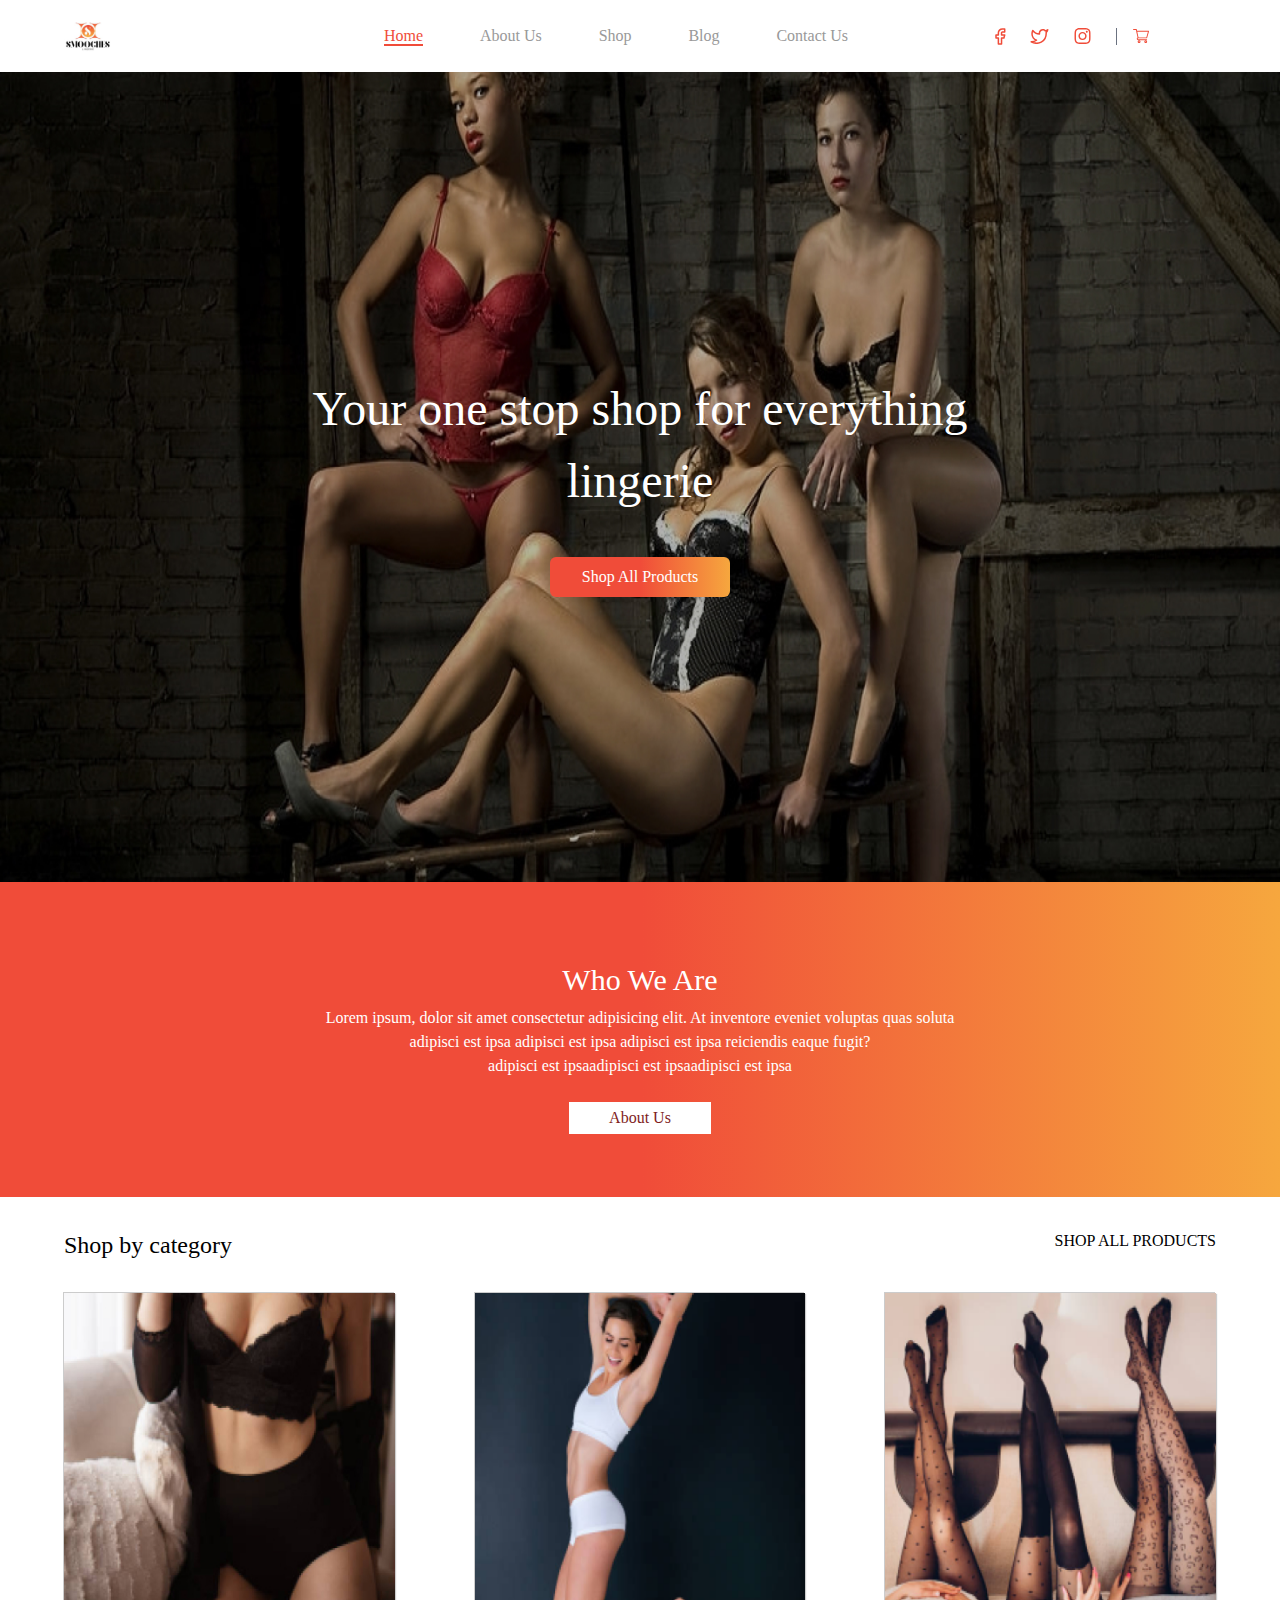
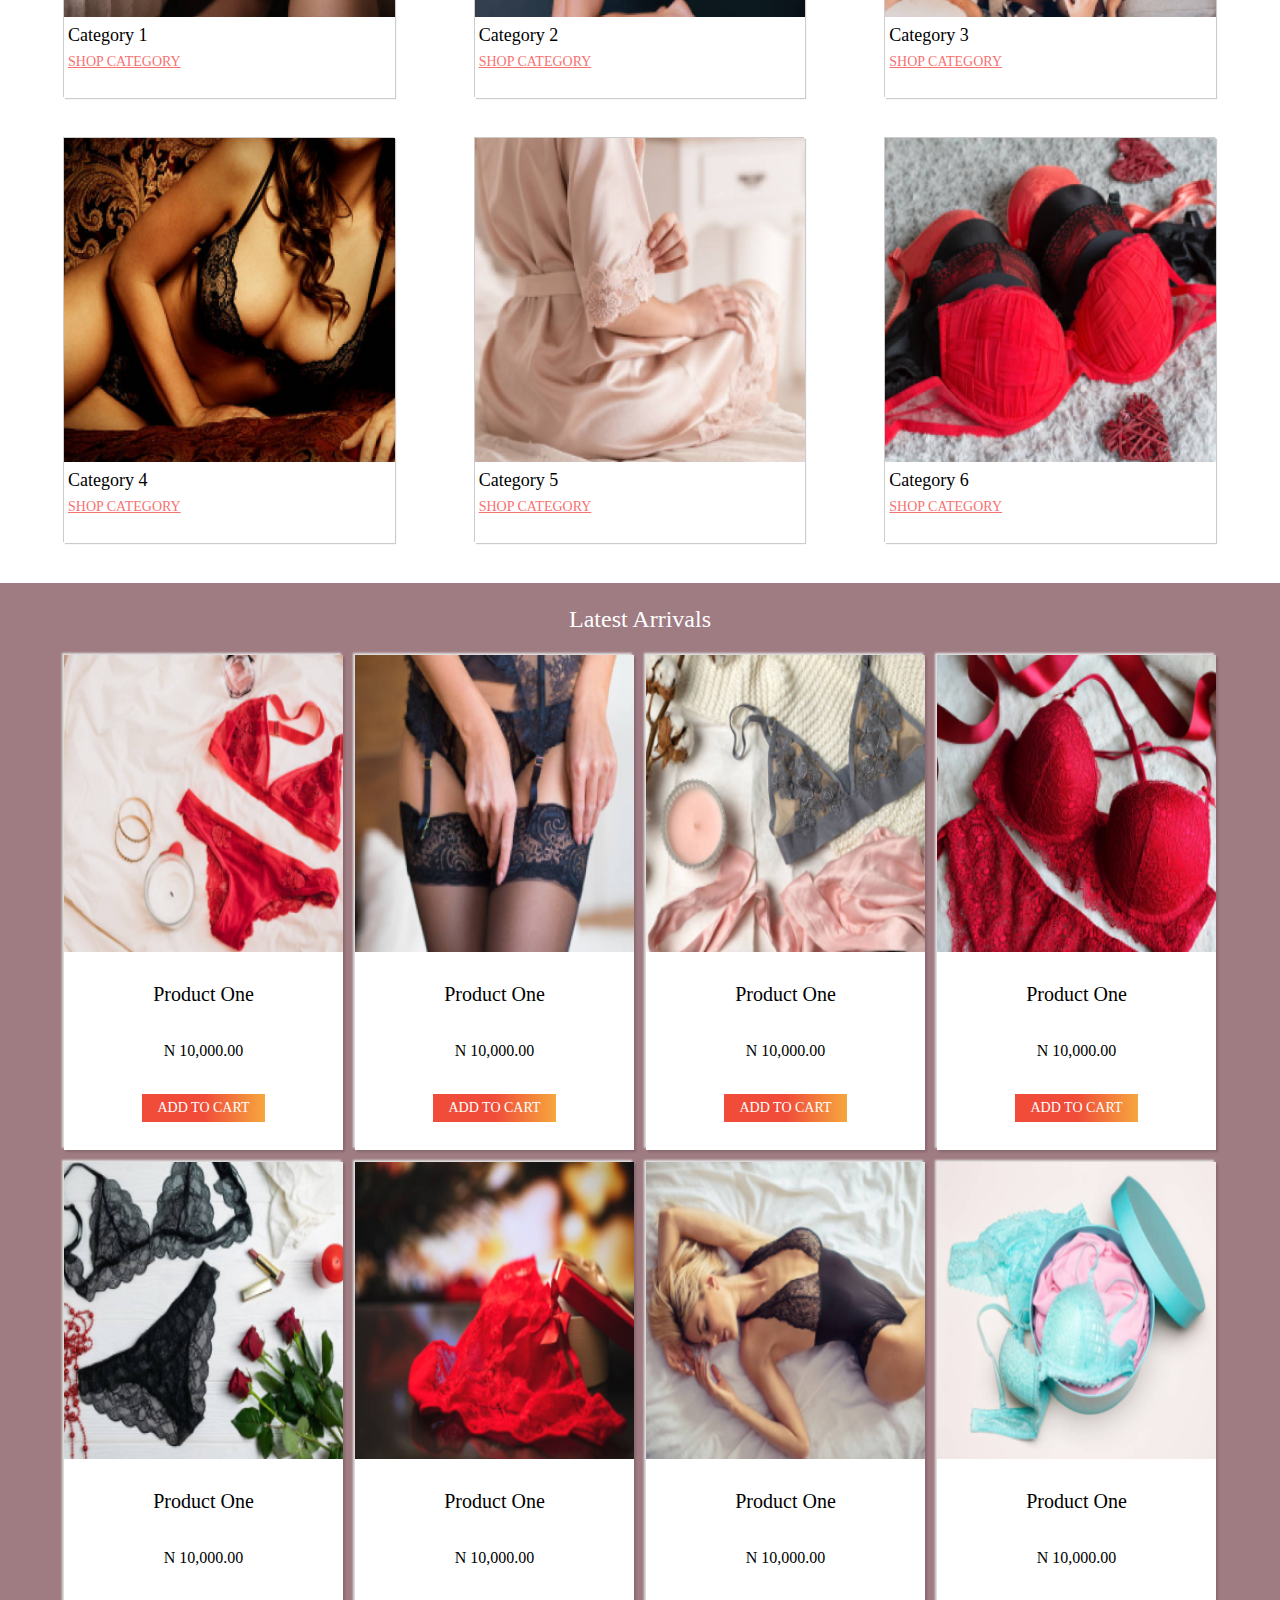
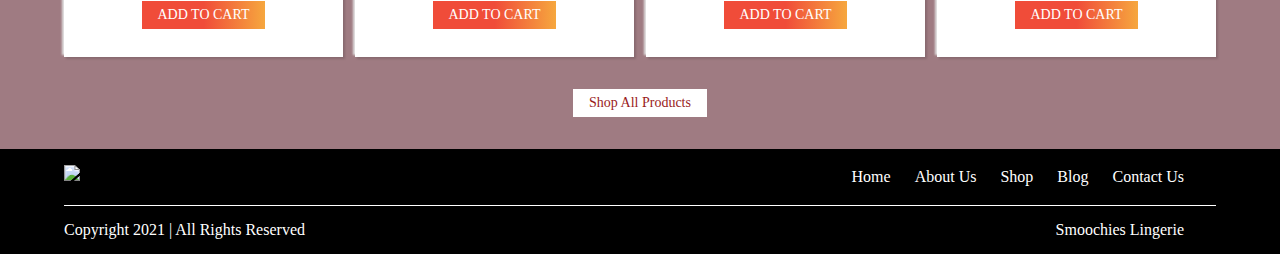
==== index.html @ 376f039b "first commit" ====
<!DOCTYPE html>
<html lang="en">
<head>
    <meta charset="UTF-8">
    <meta name="viewport" content="width=device-width, initial-scale=1.0">
    <title>Smooshies | Home</title>
    <link href="./CSS/Home/tailwind.css" rel="stylesheet" type="text/css" />
    <link href="./CSS/Home/styles.css" rel="stylesheet" type="text/css" />
</head>
<body>
    <div class="container">
            <!-- nav starts -->
            <nav class="w-screen bg-white flex justify-between xl:grid grid-cols-8 px-8 xl:px-16  items-center">
                <div class="logo w-12 col-span-2 ">
                    <a href="#">
                        <img src="./Img/logo.jpg" alt="logo" />
                    </a>
                </div>
                <div class="nav-links col-span-4 hidden xl:block">
                    <ul class="flex justify-between pl-8 pr-20 ">
                        <li><a href="#" class="active">Home</a></li>
                        <li><a href="./about.html">About Us</a></li>
                        <li><a href="./shop.html">Shop</a></li>
                        <li><a href="./blog.html" >Blog</a></li>
                        <li><a href="./contact.html">Contact Us</a></li>
                    </ul>
                </div>
                <div class="icons col-span-2 justify-center hidden xl:flex">
                    <div class="contacts border-r border-gray-500 mr-4 flex items-center ">
                        <a class="mr-6" href="#">
                            <svg width="11" height="17" viewBox="0 0 11 17" fill="none" xmlns="http://www.w3.org/2000/svg">
                                <path
                                    d="M9.70833 1H7.33333C6.28352 1 5.2767 1.39509 4.53437 2.09835C3.79204 2.80161 3.375 3.75544 3.375 4.75V7H1V10H3.375V16H6.54167V10H8.91667L9.70833 7H6.54167V4.75C6.54167 4.55109 6.62507 4.36032 6.77354 4.21967C6.92201 4.07902 7.12337 4 7.33333 4H9.70833V1Z"
                                    stroke="#F04C39" stroke-width="1.5" stroke-linecap="round" stroke-linejoin="round" />
                            </svg>
                        </a>
                        <a class="mr-6" href="#">
                            <svg width="19" height="16" viewBox="0 0 19 16" fill="none" xmlns="http://www.w3.org/2000/svg">
                                <path
                                    d="M17.7085 1.75C16.9903 2.25661 16.1951 2.64409 15.3535 2.8975C14.9018 2.37814 14.3015 2.01002 13.6338 1.84295C12.966 1.67587 12.2631 1.7179 11.6201 1.96334C10.977 2.20879 10.4248 2.6458 10.0382 3.21529C9.65164 3.78478 9.44927 4.45926 9.4585 5.1475V5.8975C8.14047 5.93168 6.83445 5.63936 5.65675 5.04659C4.47905 4.45381 3.46623 3.57898 2.7085 2.5C2.7085 2.5 -0.291504 9.25 6.4585 12.25C4.91389 13.2985 3.07386 13.8242 1.2085 13.75C7.9585 17.5 16.2085 13.75 16.2085 5.125C16.2078 4.91609 16.1877 4.7077 16.1485 4.5025C16.9139 3.74762 17.4541 2.79454 17.7085 1.75V1.75Z"
                                    stroke="#F04C39" stroke-width="1.5" stroke-linecap="round" stroke-linejoin="round" />
                            </svg>
                        </a>
                        <a class="mr-6" href="#">
                            <svg height="16" fill="#F04C39" viewBox="0 0 511 511.9" width="19" xmlns="http://www.w3.org/2000/svg">
                                <path
                                    d="m510.949219 150.5c-1.199219-27.199219-5.597657-45.898438-11.898438-62.101562-6.5-17.199219-16.5-32.597657-29.601562-45.398438-12.800781-13-28.300781-23.101562-45.300781-29.5-16.296876-6.300781-34.898438-10.699219-62.097657-11.898438-27.402343-1.300781-36.101562-1.601562-105.601562-1.601562s-78.199219.300781-105.5 1.5c-27.199219 1.199219-45.898438 5.601562-62.097657 11.898438-17.203124 6.5-32.601562 16.5-45.402343 29.601562-13 12.800781-23.097657 28.300781-29.5 45.300781-6.300781 16.300781-10.699219 34.898438-11.898438 62.097657-1.300781 27.402343-1.601562 36.101562-1.601562 105.601562s.300781 78.199219 1.5 105.5c1.199219 27.199219 5.601562 45.898438 11.902343 62.101562 6.5 17.199219 16.597657 32.597657 29.597657 45.398438 12.800781 13 28.300781 23.101562 45.300781 29.5 16.300781 6.300781 34.898438 10.699219 62.101562 11.898438 27.296876 1.203124 36 1.5 105.5 1.5s78.199219-.296876 105.5-1.5c27.199219-1.199219 45.898438-5.597657 62.097657-11.898438 34.402343-13.300781 61.601562-40.5 74.902343-74.898438 6.296876-16.300781 10.699219-34.902343 11.898438-62.101562 1.199219-27.300781 1.5-36 1.5-105.5s-.101562-78.199219-1.300781-105.5zm-46.097657 209c-1.101562 25-5.300781 38.5-8.800781 47.5-8.601562 22.300781-26.300781 40-48.601562 48.601562-9 3.5-22.597657 7.699219-47.5 8.796876-27 1.203124-35.097657 1.5-103.398438 1.5s-76.5-.296876-103.402343-1.5c-25-1.097657-38.5-5.296876-47.5-8.796876-11.097657-4.101562-21.199219-10.601562-29.398438-19.101562-8.5-8.300781-15-18.300781-19.101562-29.398438-3.5-9-7.699219-22.601562-8.796876-47.5-1.203124-27-1.5-35.101562-1.5-103.402343s.296876-76.5 1.5-103.398438c1.097657-25 5.296876-38.5 8.796876-47.5 4.101562-11.101562 10.601562-21.199219 19.203124-29.402343 8.296876-8.5 18.296876-15 29.398438-19.097657 9-3.5 22.601562-7.699219 47.5-8.800781 27-1.199219 35.101562-1.5 103.398438-1.5 68.402343 0 76.5.300781 103.402343 1.5 25 1.101562 38.5 5.300781 47.5 8.800781 11.097657 4.097657 21.199219 10.597657 29.398438 19.097657 8.5 8.300781 15 18.300781 19.101562 29.402343 3.5 9 7.699219 22.597657 8.800781 47.5 1.199219 27 1.5 35.097657 1.5 103.398438s-.300781 76.300781-1.5 103.300781zm0 0" />
                                <path
                                    d="m256.449219 124.5c-72.597657 0-131.5 58.898438-131.5 131.5s58.902343 131.5 131.5 131.5c72.601562 0 131.5-58.898438 131.5-131.5s-58.898438-131.5-131.5-131.5zm0 216.800781c-47.097657 0-85.300781-38.199219-85.300781-85.300781s38.203124-85.300781 85.300781-85.300781c47.101562 0 85.300781 38.199219 85.300781 85.300781s-38.199219 85.300781-85.300781 85.300781zm0 0" />
                                <path
                                    d="m423.851562 119.300781c0 16.953125-13.746093 30.699219-30.703124 30.699219-16.953126 0-30.699219-13.746094-30.699219-30.699219 0-16.957031 13.746093-30.699219 30.699219-30.699219 16.957031 0 30.703124 13.742188 30.703124 30.699219zm0 0" />
                            </svg>
                        </a>
                    </div>
                    <div class="cart">
            
                        <a href="#">
                            <svg fill="#F04C39" height="16" viewBox="0 -31 512.00026 512" width="16"
                                xmlns="http://www.w3.org/2000/svg">
                                <path
                                    d="m164.960938 300.003906h.023437c.019531 0 .039063-.003906.058594-.003906h271.957031c6.695312 0 12.582031-4.441406 14.421875-10.878906l60-210c1.292969-4.527344.386719-9.394532-2.445313-13.152344-2.835937-3.757812-7.269531-5.96875-11.976562-5.96875h-366.632812l-10.722657-48.253906c-1.527343-6.863282-7.613281-11.746094-14.644531-11.746094h-90c-8.285156 0-15 6.714844-15 15s6.714844 15 15 15h77.96875c1.898438 8.550781 51.3125 230.917969 54.15625 243.710938-15.941406 6.929687-27.125 22.824218-27.125 41.289062 0 24.8125 20.1875 45 45 45h272c8.285156 0 15-6.714844 15-15s-6.714844-15-15-15h-272c-8.269531 0-15-6.730469-15-15 0-8.257812 6.707031-14.976562 14.960938-14.996094zm312.152343-210.003906-51.429687 180h-248.652344l-40-180zm0 0" />
                                <path
                                    d="m150 405c0 24.8125 20.1875 45 45 45s45-20.1875 45-45-20.1875-45-45-45-45 20.1875-45 45zm45-15c8.269531 0 15 6.730469 15 15s-6.730469 15-15 15-15-6.730469-15-15 6.730469-15 15-15zm0 0" />
                                <path
                                    d="m362 405c0 24.8125 20.1875 45 45 45s45-20.1875 45-45-20.1875-45-45-45-45 20.1875-45 45zm45-15c8.269531 0 15 6.730469 15 15s-6.730469 15-15 15-15-6.730469-15-15 6.730469-15 15-15zm0 0" />
                            </svg>
                        </a>
                    </div>
                </div>
                <div class="hamburger flex items-center xl:hidden">
                    <div class="searchContainer mr-4">
                        <svg xmlns="http://www.w3.org/2000/svg" width="15" height="15" fill="none" viewBox="0 0 24 24"
                            stroke="currentColor">
                            <path stroke-linecap="round" stroke-linejoin="round" stroke-width="2"
                                d="M21 21l-6-6m2-5a7 7 0 11-14 0 7 7 0 0114 0z" />
                        </svg>
                    </div>
                    <div class="hamContainer">
                        <?xml version="1.0" encoding="iso-8859-1"?>
                        <!-- Generator: Adobe Illustrator 16.0.0, SVG Export Plug-In . SVG Version: 6.00 Build 0)  -->
                        <!DOCTYPE svg PUBLIC "-//W3C//DTD SVG 1.1//EN" "http://www.w3.org/Graphics/SVG/1.1/DTD/svg11.dtd">
                        <svg version="1.1" id="Capa_1" xmlns="http://www.w3.org/2000/svg" xmlns:xlink="http://www.w3.org/1999/xlink"
                            x="0px" y="0px" width="15" height="15" viewBox="0 0 612 612" style="enable-background:new 0 0 612 612;"
                            xml:space="preserve">
                            <g>
                                <g id="_x33__6_">
                                    <g>
                                        <path d="M581.4,520.199H30.6c-16.891,0-30.6,13.709-30.6,30.6C0,567.691,13.709,581.4,30.6,581.4h550.8
                                                        				c16.891,0,30.6-13.709,30.6-30.602C612,533.908,598.291,520.199,581.4,520.199z M30.6,91.799h550.8
                                                        				c16.891,0,30.6-13.708,30.6-30.6c0-16.892-13.709-30.6-30.6-30.6H30.6C13.709,30.6,0,44.308,0,61.2
                                                        				C0,78.091,13.709,91.799,30.6,91.799z M581.4,275.399H30.6C13.709,275.399,0,289.108,0,306s13.709,30.6,30.6,30.6h550.8
                                                        				c16.891,0,30.6-13.709,30.6-30.6S598.291,275.399,581.4,275.399z" />
                                    </g>
                                </g>
                            </g>
                            <g>
                            </g>
                            <g>
                            </g>
                            <g>
                            </g>
                            <g>
                            </g>
                            <g>
                            </g>
                            <g>
                            </g>
                            <g>
                            </g>
                            <g>
                            </g>
                            <g>
                            </g>
                            <g>
                            </g>
                            <g>
                            </g>
                            <g>
                            </g>
                            <g>
                            </g>
                            <g>
                            </g>
                            <g>
                            </g>
                        </svg>
                    </div>
            
                </div>
            </nav>
            <!-- nav ends -->

        <!-- carousel starts -->
        <div class="carousel w-screen ">
            <div class="carousel-content relative w-screen h-full flex items-center justify-center">
                <img src="./Img/5f71e348e62ec 1.jpg" class="absolute w-full z-10  "  />
                <div class="previousBtn"></div>
                <div class="markettingText flex flex-col items-center justify-center z-20 text-white  ">
                    <h1 class="text-center text-4xl xl:text-5xl mt-4 leading-tight xl:leading-normal">Your one stop shop for everything <br />lingerie</h1>
                    <p class="shopBtn text-center px-8 cursor-pointer py-2  mt-10 rounded-md " >Shop All Products</p>
                </div>
                <div class="nextBtn"></div>
            </div>
        </div>
        <!-- carousel ends -->

        <!-- Who we are starts -->
        <div class="who-we-are flex flex-col items-center justify-center  w-screen px-6  xl:px-32">
            <h2 class="text-3xl mt-4 mb-2 text-white">Who We Are</h2>
            <p class="text-justify  xl:text-center text-white font-thin">Lorem ipsum, dolor sit amet consectetur adipisicing elit. At inventore eveniet voluptas quas soluta <br />
                adipisci est ipsa adipisci est ipsa adipisci est ipsa reiciendis eaque fugit? <br />
                adipisci est ipsaadipisci est ipsaadipisci est ipsa
            </p>
            <p class="abtBtn text-center px-10 cursor-pointer py-1  mt-6  bg-white text-red-900  mb-8 xl:mb-0">About Us</p>
        </div>
        <!-- Who we are ends -->

        <!-- Category Starts -->
        <div class="category w-screen bg-white">
            <div class="head flex justify-between items-center xl:items-stretch px-6 xl:px-16 py-8">
                <h2 class="text-xl  xl:text-2xl">Shop by category</h2>
                <h4 class="text-sm xl:text-base ">SHOP ALL PRODUCTS</h4>
            </div>
            <div class="products border-1 px-16 pb-10 grid grid-cols-1  xl:grid-cols-3 gap-y-10 gap-x-20  ">
                <div class="singleProduct  ">
                    <div class="prodImg">
                        <img src="./Img/firstImage.jpg" alt="first product image">
                    </div>
                    <div class="catText p-1">
                        <h3 class="text-lg">Category 1</h3>
                        <a href="#" class="underline text-red-400 text-sm ">SHOP CATEGORY</a>
                    </div>
                </div>
                <div class="singleProduct relative h-full flex flex-col  ">
                    <div class="prodImg">
                        <img src="./Img/secondImage.png" alt="second product image">
                    </div>
                    <div class="catText p-1">
                        <h3 class="text-lg">Category 2</h3>
                        <a href="#" class="underline text-red-400 text-sm ">SHOP CATEGORY</a>
                    </div>
                </div>
                <div class="singleProduct  ">
                    <div class="prodImg">
                        <img src="./Img/thirdImage.png" alt="third product image">
                    </div>
                    <div class="catText p-1">
                        <h3 class="text-lg">Category 3</h3>
                        <a href="#" class="underline text-red-400 text-sm ">SHOP CATEGORY</a>
                    </div>
                </div>
                <div class="singleProduct  ">
                    <div class="prodImg">
                        <img src="./Img/fourthImage.jpg" alt="fourth product image">
                    </div>
                    <div class="catText p-1">
                        <h3 class="text-lg">Category 4</h3>
                        <a href="#" class="underline text-red-400 text-sm ">SHOP CATEGORY</a>
                    </div>
                </div>
                <div class="singleProduct  ">
                    <div class="prodImg">
                        <img src="./Img/fifthImage.jpg" alt="Fifth Product Image">
                    </div>
                    <div class="catText p-1">
                        <h3 class="text-lg">Category 5</h3>
                        <a href="#" class="underline text-red-400 text-sm ">SHOP CATEGORY</a>
                    </div>
                </div>
                <div class="singleProduct  ">
                    <div class="prodImg">
                        <img src="./Img/sixthImage.jpg" alt="Sixth Product Image">
                    </div>
                    <div class="catText p-1">
                        <h3 class="text-lg">Category 6</h3>
                        <a href="#" class="underline text-red-400 text-sm ">SHOP CATEGORY</a>
                    </div>
                </div>
             
            </div>   
        </div>
        <!-- Category ends -->

        <!-- Latest Arrivals Starts -->
        <div class="latest-arrivals bg-red-300 w-screen">
            <div class="head grid items-center justify-items-center  p-5 w-screen ">
                <h2 class="text-center text-white text-2xl">Latest Arrivals</h2>
            </div>
            <div class="latest-products grid grid-cols-1 xl:grid-cols-4 px-6 xl:px-16 gap-3">
                <div class="laProduct">
                    <div class="prodImg">
                        <img src="./Img/seventhImage.jpg" alt="Seventh Product Image">
                    </div>
                    <div class="catText p-1 grid pt-3 pb-3 bg-white items-center justify-items-center">
                        <h3 class="text-xl">Product One</h3>
                        <p>N 10,000.00</p>
                        <button class="add-2-cart px-4 py-1 text-sm text-white">ADD TO CART</button>
                    </div>
                </div>
                <div class="laProduct">
                    <div class="prodImg">
                        <img src="./Img/eightImage.jpg" alt="Eight Product Image">
                    </div>
                    <div class="catText p-1 grid pt-3 pb-3 bg-white items-center justify-items-center">
                        <h3 class="text-xl">Product One</h3>
                        <p>N 10,000.00</p>
                        <button class="add-2-cart px-4 py-1 text-sm text-white">ADD TO CART</button>
                    </div>
                </div>
                <div class="laProduct">
                    <div class="prodImg">
                        <img src="./Img/ninthImage.jpg" alt="Ninth Product Image">
                    </div>
                    <div class="catText p-1 grid pt-3 pb-3 bg-white items-center justify-items-center">
                        <h3 class="text-xl">Product One</h3>
                        <p>N 10,000.00</p>
                        <button class="add-2-cart px-4 py-1 text-sm text-white">ADD TO CART</button>
                    </div>
                </div>
                <div class="laProduct">
                    <div class="prodImg">
                        <img src="./Img/tenthImage.jpg" alt="Tenth Product Image">
                    </div>
                    <div class="catText p-1 grid pt-3 pb-3 bg-white items-center justify-items-center">
                        <h3 class="text-xl">Product One</h3>
                        <p>N 10,000.00</p>
                        <button class="add-2-cart px-4 py-1 text-sm text-white">ADD TO CART</button>
                    </div>
                </div>
                <div class="laProduct">
                    <div class="prodImg">
                        <img src="./Img/eleventhImage.jpg" alt="Eleventh Product Image">
                    </div>
                    <div class="catText p-1 grid pt-3 pb-3 bg-white items-center justify-items-center">
                        <h3 class="text-xl">Product One</h3>
                        <p>N 10,000.00</p>
                        <button class="add-2-cart px-4 py-1 text-sm text-white">ADD TO CART</button>
                    </div>
                </div>
                <div class="laProduct">
                    <div class="prodImg">
                        <img src="./Img/twelfthImage.jpg" alt="Twelve product Image">
                    </div>
                    <div class="catText p-1 grid pt-3 pb-3 bg-white items-center justify-items-center">
                        <h3 class="text-xl">Product One</h3>
                        <p>N 10,000.00</p>
                        <button class="add-2-cart px-4 py-1 text-sm text-white">ADD TO CART</button>
                    </div>
                </div>
                <div class="laProduct">
                    <div class="prodImg">
                        <img src="./Img/thnthImage.jpg" alt="Thirteenth Product Image">
                    </div>
                    <div class="catText p-1 grid pt-3 pb-3 bg-white items-center justify-items-center">
                        <h3 class="text-xl">Product One</h3>
                        <p>N 10,000.00</p>
                        <button class="add-2-cart px-4 py-1 text-sm text-white">ADD TO CART</button>
                    </div>
                </div>
                <div class="laProduct">
                    <div class="prodImg">
                        <img src="./Img/fourteenthImage.jpg" alt="Fourteenth Product Image">
                    </div>
                    <div class="catText p-1 grid pt-3 pb-3 bg-white items-center justify-items-center">
                        <h3 class="text-xl">Product One</h3>
                        <p>N 10,000.00</p>
                        <button class="add-2-cart px-4 py-1 text-sm text-white">ADD TO CART</button>
                    </div>
                </div>
            </div>
            <div class="bottom p-8 flex items-center justify-center">
                <button class="  px-4 py-1 text-sm text-red-800 bg-white">Shop All Products</button>
            </div>
        </div>
        <!-- Latest Arrivals Ends -->

        <!-- Footer Starts -->
        <div class="last px-2 xl:px-16 py-4 w-screen flex items-center justify-between bg-black">
            <div class="logo w-24 col-span-2">
                <a href="#">
                    <img src="img/logo.jpg" alt="logo" />
                </a>
            </div>
            <div class="nav-links footer col-span-4">
                <ul class="xl:flex justify-center xl:justify-between pr-8 text-white ">
                    <li class="ml-6 mb-4 xl:mb-0"><a class="relative" href="#">Home</a></li>
                    <li class="ml-6 mb-4 xl:mb-0"><a href="#">About Us</a></li>
                    <li class="ml-6 mb-4 xl:mb-0"><a href="#">Shop</a></li>
                    <li class="ml-6 mb-4 xl:mb-0"><a href="#">Blog</a></li>
                    <li class="ml-6 mb-4 xl:mb-0"><a href="#">Contact Us</a></li>
                </ul>
            </div>
        </div>
        <div class=" bg-black text-white  w-screen px-3 text-sm md:text-base xl:px-16">
            <div class=" border-t border-white w-full grid grid-cols-3 gap-2  xl:flex items-center justify-between py-3">
                <div class="col-span-2">
                    <span>Copyright 2021 | All Rights Reserved</span>
                </div>
                <div class="xl:pr-8 col-span-1">
                    <p>Smoochies Lingerie</p>
                </div>
            </div>
        </div>
        <!-- Footer Ends -->
    </div>
</body>
</html>
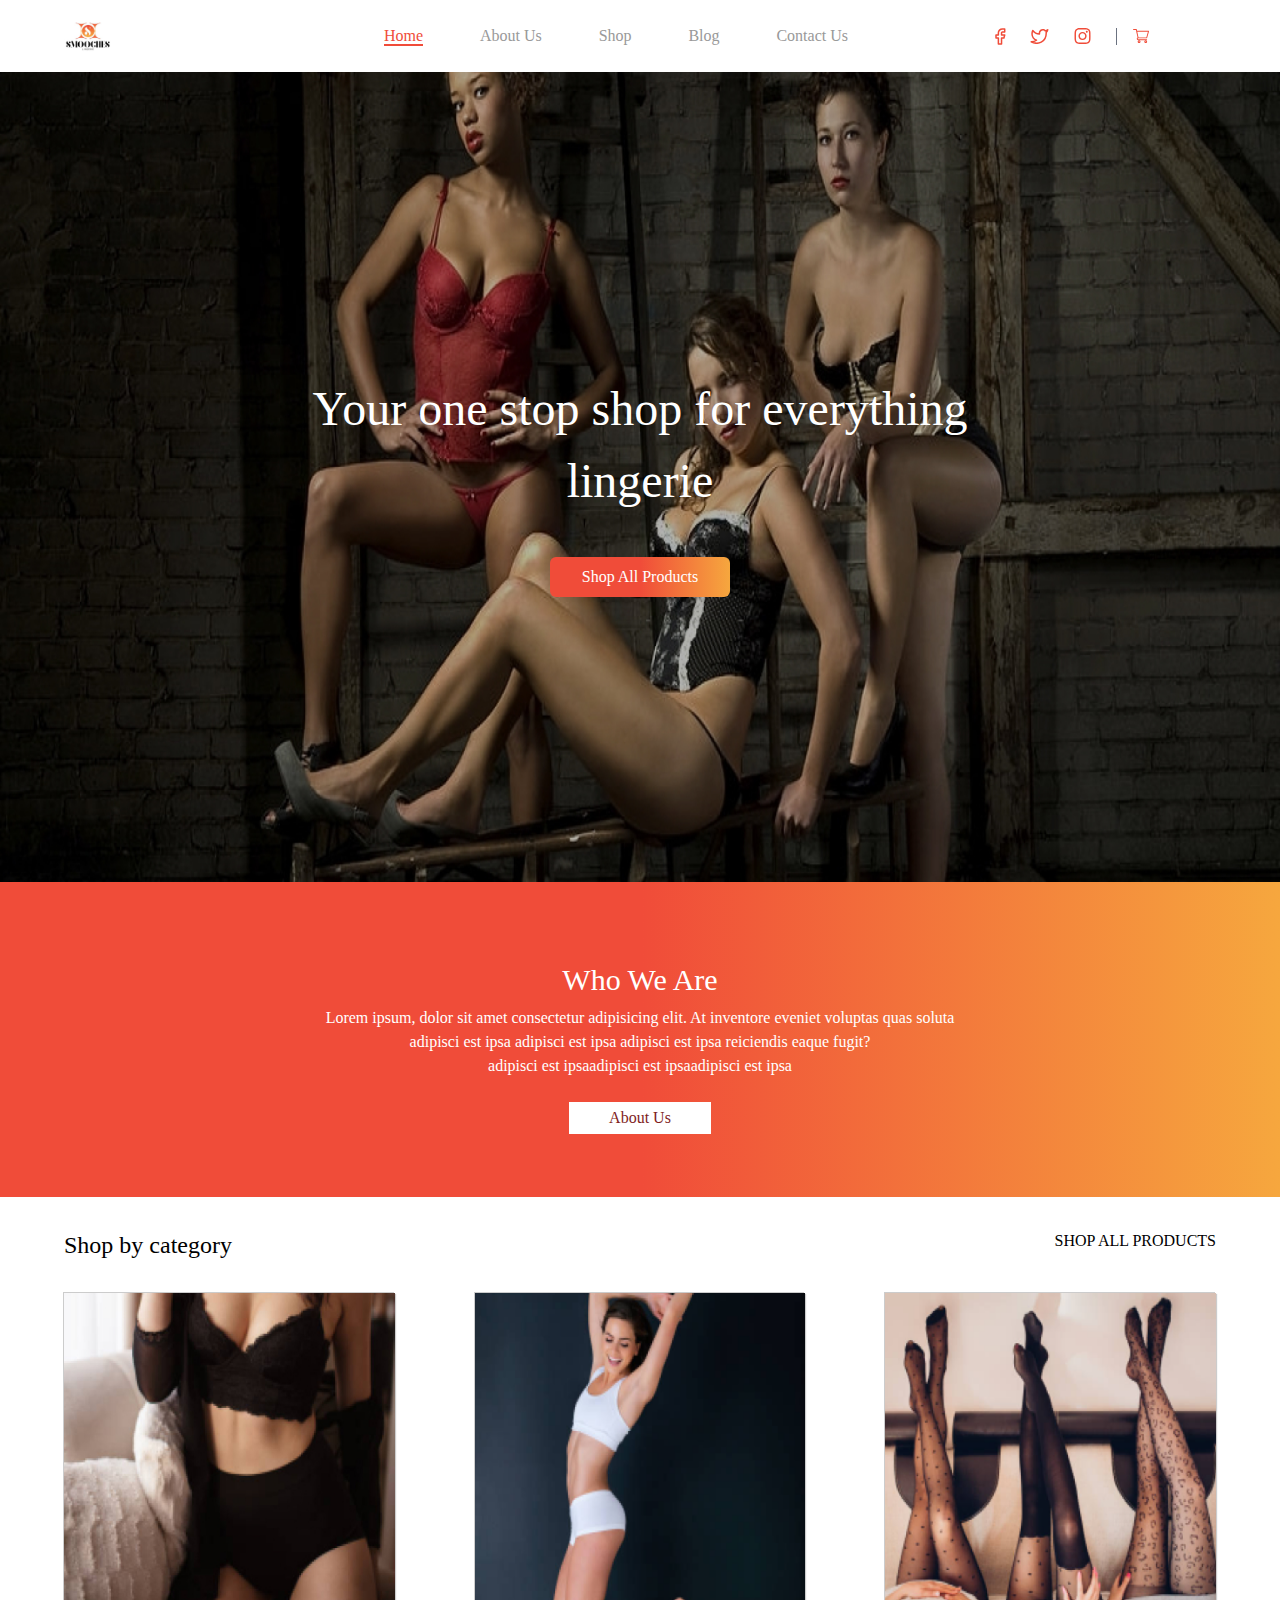
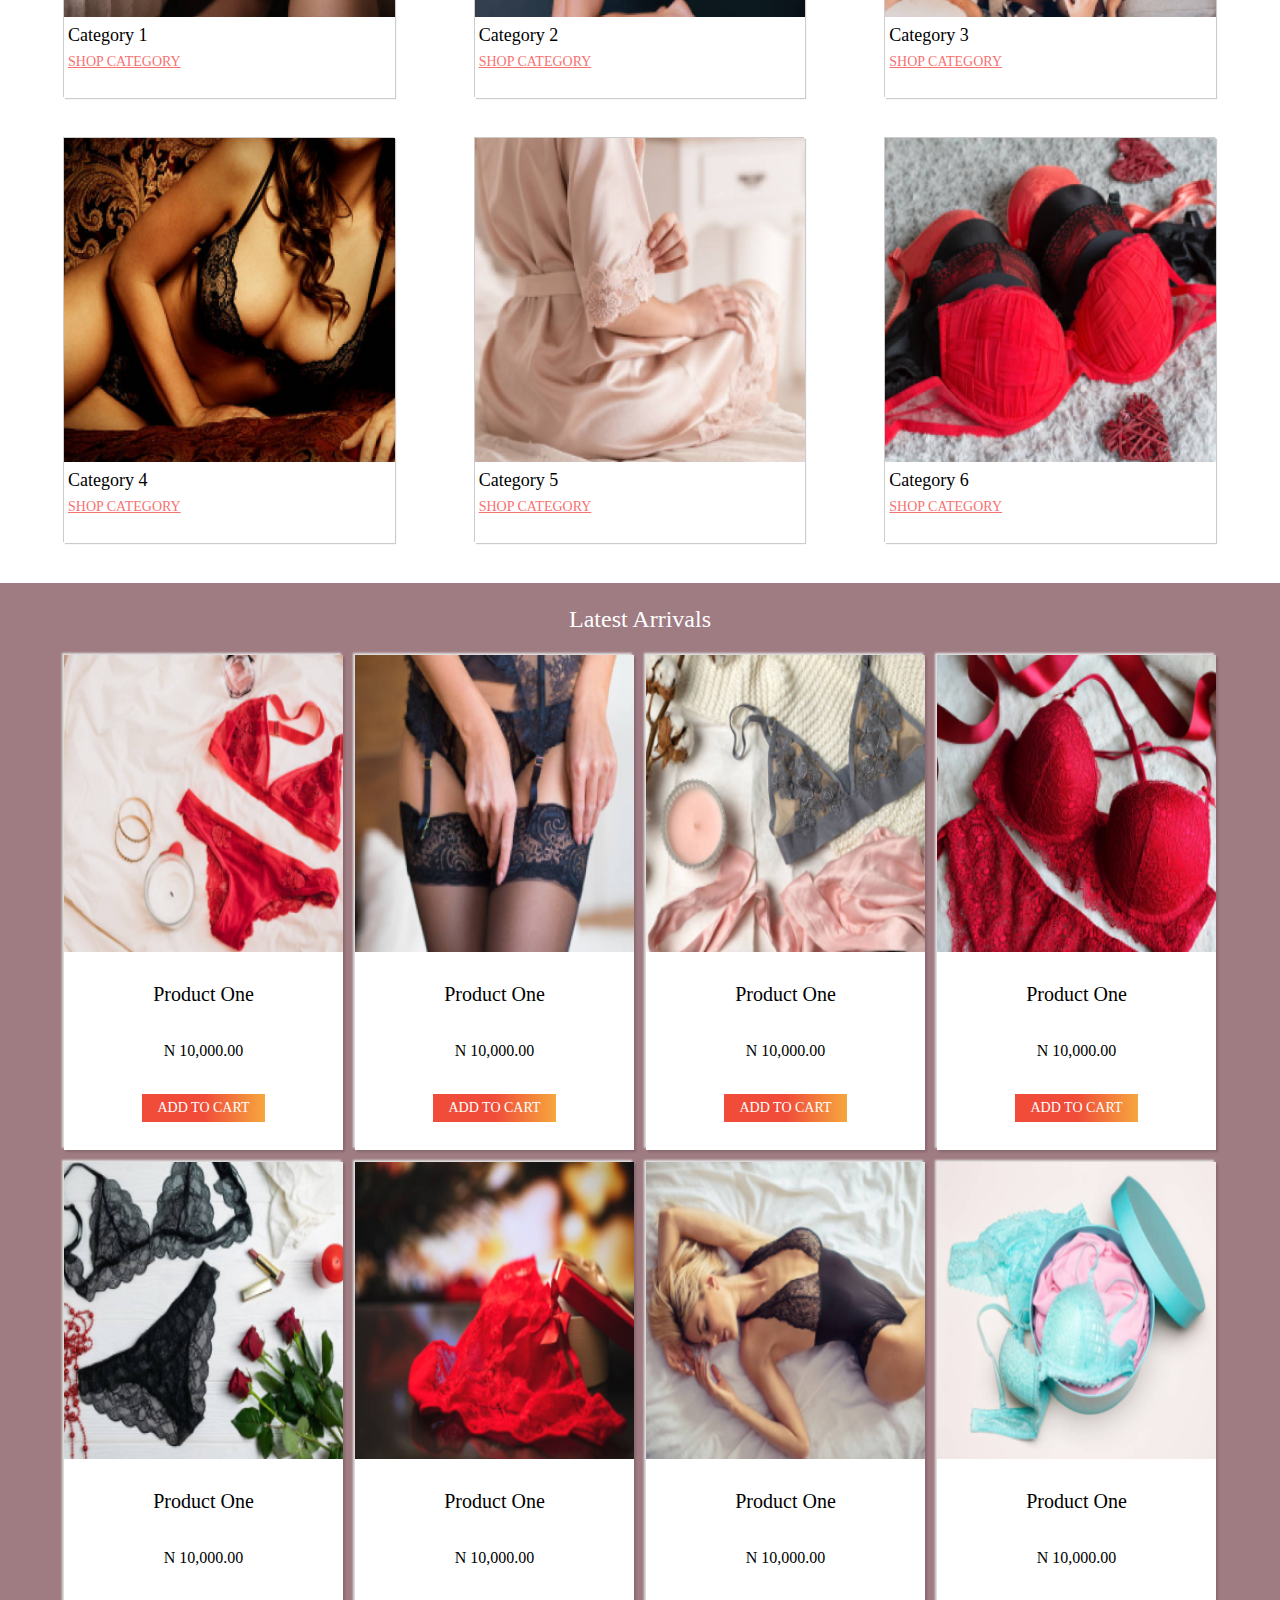
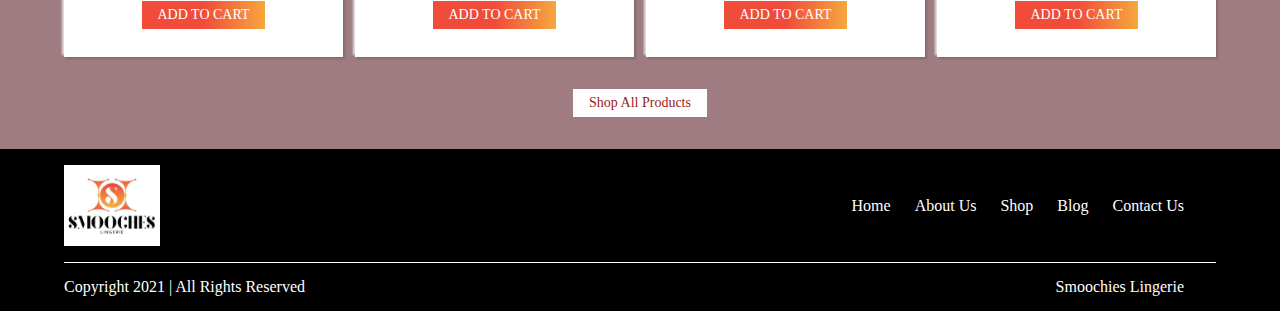
==== commit 1eb97aa2: "fixed the footer's image and the footer's nav-links" ====
--- a/index.html
+++ b/index.html
@@ -318,16 +318,16 @@
         <div class="last px-2 xl:px-16 py-4 w-screen flex items-center justify-between bg-black">
             <div class="logo w-24 col-span-2">
                 <a href="#">
-                    <img src="img/logo.jpg" alt="logo" />
+                    <img src="./Img/logo.jpg" alt="logo" />
                 </a>
             </div>
             <div class="nav-links footer col-span-4">
                 <ul class="xl:flex justify-center xl:justify-between pr-8 text-white ">
                     <li class="ml-6 mb-4 xl:mb-0"><a class="relative" href="#">Home</a></li>
-                    <li class="ml-6 mb-4 xl:mb-0"><a href="#">About Us</a></li>
-                    <li class="ml-6 mb-4 xl:mb-0"><a href="#">Shop</a></li>
-                    <li class="ml-6 mb-4 xl:mb-0"><a href="#">Blog</a></li>
-                    <li class="ml-6 mb-4 xl:mb-0"><a href="#">Contact Us</a></li>
+                    <li class="ml-6 mb-4 xl:mb-0"><a href="./about.html">About Us</a></li>
+                    <li class="ml-6 mb-4 xl:mb-0"><a href="./shop.html">Shop</a></li>
+                    <li class="ml-6 mb-4 xl:mb-0"><a href="./blog.html">Blog</a></li>
+                    <li class="ml-6 mb-4 xl:mb-0"><a href="./contact.html">Contact Us</a></li>
                 </ul>
             </div>
         </div>
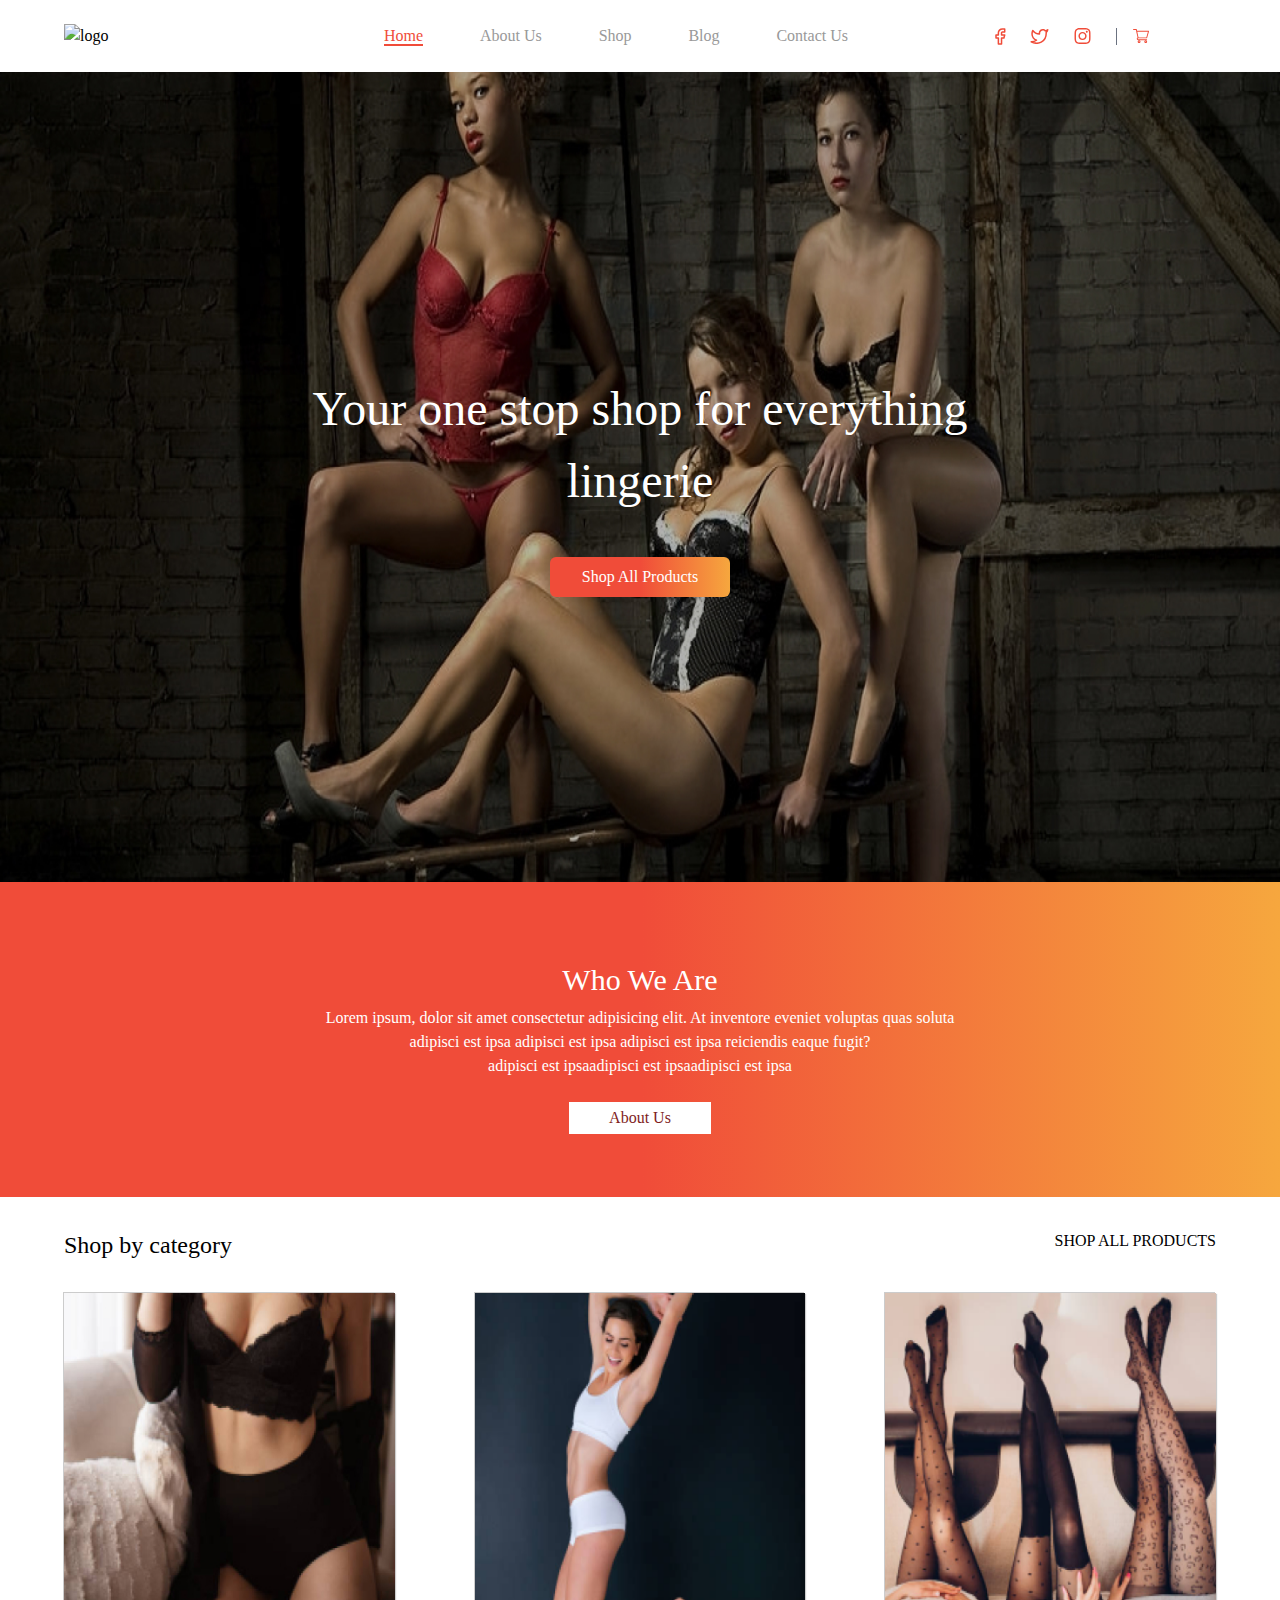
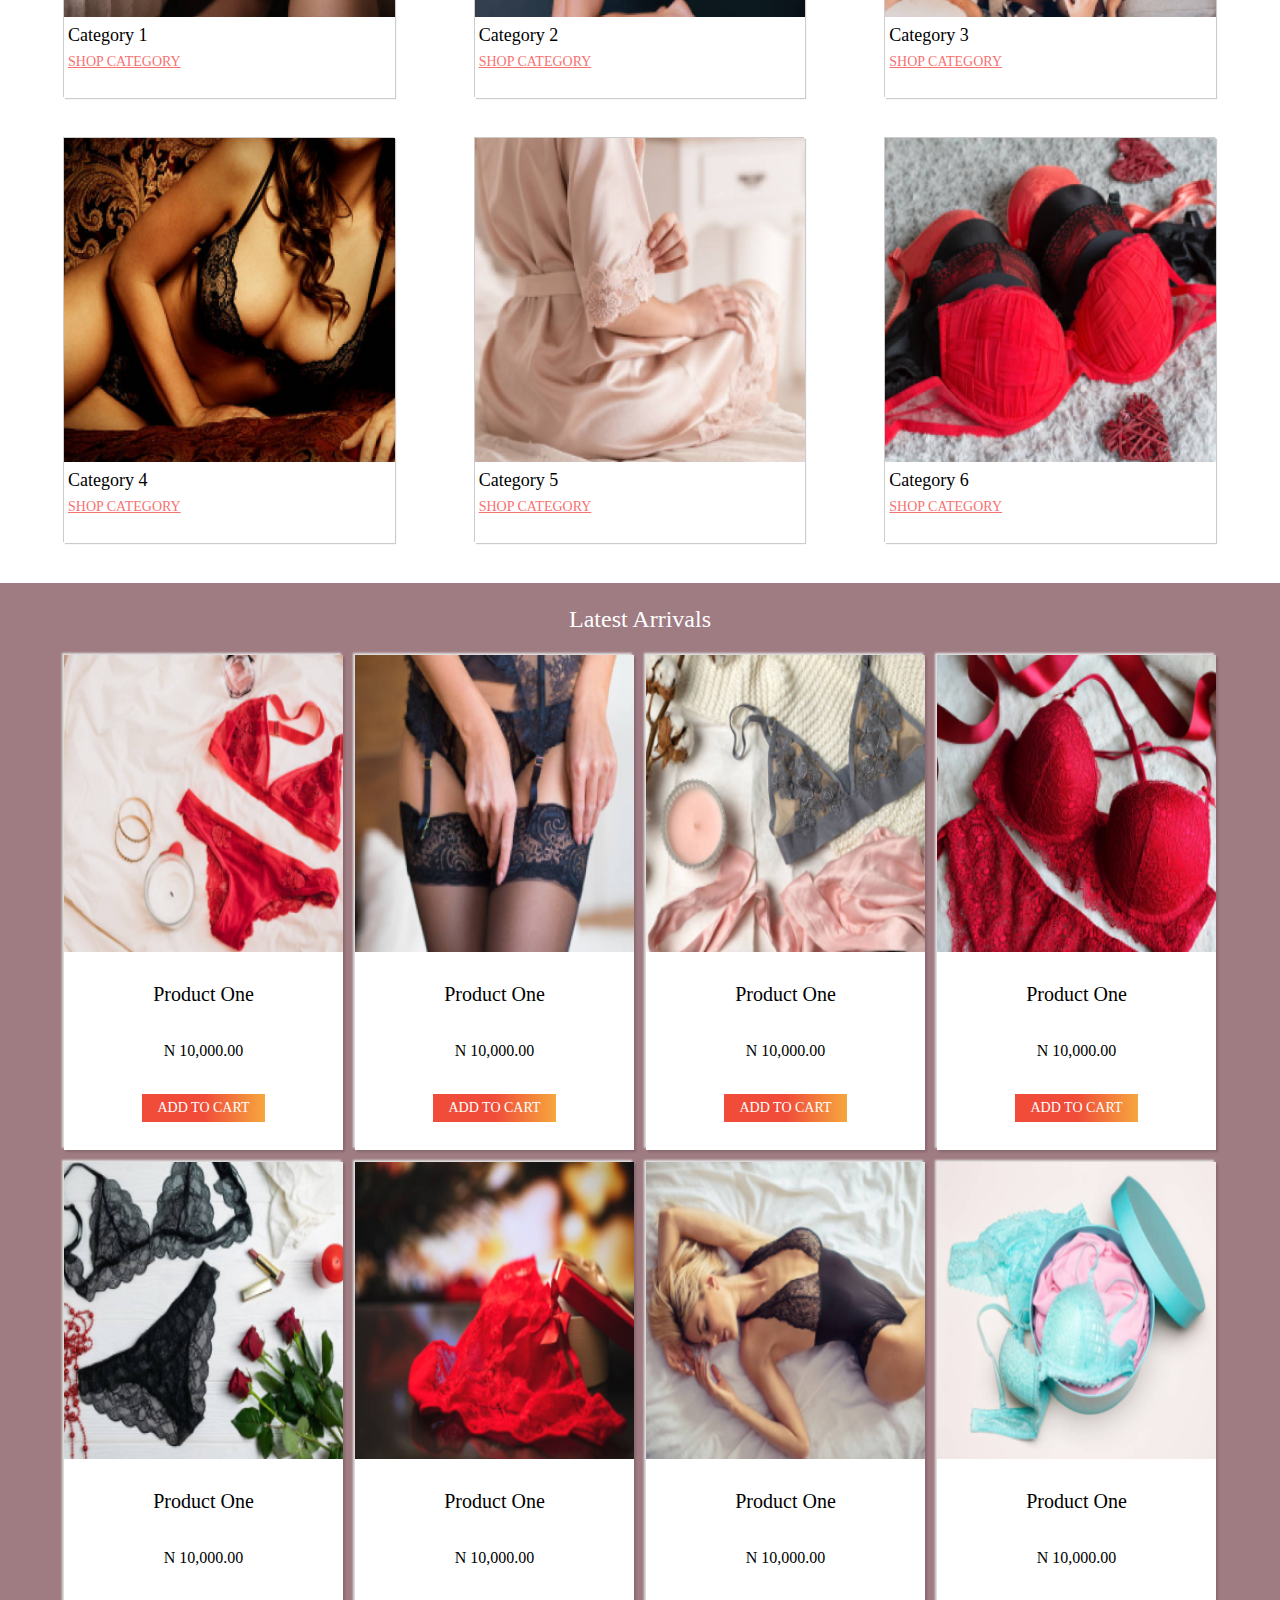
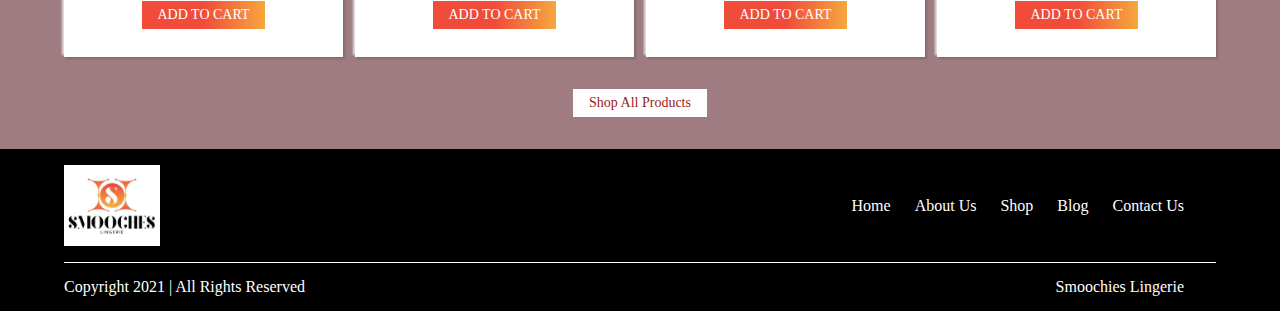
==== commit 5a63b56a: "added the script file to help with the responsive navbar" ====
--- a/index.html
+++ b/index.html
@@ -6,90 +6,91 @@
     <title>Smooshies | Home</title>
     <link href="./CSS/Home/tailwind.css" rel="stylesheet" type="text/css" />
     <link href="./CSS/Home/styles.css" rel="stylesheet" type="text/css" />
+    <script src="./Script/script.js" defer></script>
 </head>
 <body>
     <div class="container">
-            <!-- nav starts -->
-            <nav class="w-screen bg-white flex justify-between xl:grid grid-cols-8 px-8 xl:px-16  items-center">
-                <div class="logo w-12 col-span-2 ">
+        <!-- nav starts -->
+        <nav
+            class="w-screen  transition duration-300 relative bg-white flex justify-between xl:grid grid-cols-8 px-8 xl:px-16  items-center">
+            <div class="logo absolute xl:static top-5 left-5 w-12 col-span-2 ">
+                <a href="#">
+                    <img src="img/logo.jpg" alt="logo" />
+                </a>
+            </div>
+            <div class="nav-links col-span-4 hidden xl:block">
+                <ul class="flex justify-between pl-8 pr-20 ">
+                    <li><a href="#" class="active">Home</a></li>
+                    <li><a href="./about.html">About Us</a></li>
+                    <li><a href="./shop.html" >Shop</a></li>
+                    <li><a href="./blog.html">Blog</a></li>
+                    <li><a href="./contact.html">Contact Us</a></li>
+                </ul>
+            </div>
+            <div class="icons col-span-2 justify-center hidden xl:flex">
+                <div class="contacts border-r border-gray-500 mr-4 flex items-center ">
+                    <a class="mr-6" href="#">
+                        <svg width="11" height="17" viewBox="0 0 11 17" fill="none" xmlns="http://www.w3.org/2000/svg">
+                            <path
+                                d="M9.70833 1H7.33333C6.28352 1 5.2767 1.39509 4.53437 2.09835C3.79204 2.80161 3.375 3.75544 3.375 4.75V7H1V10H3.375V16H6.54167V10H8.91667L9.70833 7H6.54167V4.75C6.54167 4.55109 6.62507 4.36032 6.77354 4.21967C6.92201 4.07902 7.12337 4 7.33333 4H9.70833V1Z"
+                                stroke="#F04C39" stroke-width="1.5" stroke-linecap="round" stroke-linejoin="round" />
+                        </svg>
+                    </a>
+                    <a class="mr-6" href="#">
+                        <svg width="19" height="16" viewBox="0 0 19 16" fill="none" xmlns="http://www.w3.org/2000/svg">
+                            <path
+                                d="M17.7085 1.75C16.9903 2.25661 16.1951 2.64409 15.3535 2.8975C14.9018 2.37814 14.3015 2.01002 13.6338 1.84295C12.966 1.67587 12.2631 1.7179 11.6201 1.96334C10.977 2.20879 10.4248 2.6458 10.0382 3.21529C9.65164 3.78478 9.44927 4.45926 9.4585 5.1475V5.8975C8.14047 5.93168 6.83445 5.63936 5.65675 5.04659C4.47905 4.45381 3.46623 3.57898 2.7085 2.5C2.7085 2.5 -0.291504 9.25 6.4585 12.25C4.91389 13.2985 3.07386 13.8242 1.2085 13.75C7.9585 17.5 16.2085 13.75 16.2085 5.125C16.2078 4.91609 16.1877 4.7077 16.1485 4.5025C16.9139 3.74762 17.4541 2.79454 17.7085 1.75V1.75Z"
+                                stroke="#F04C39" stroke-width="1.5" stroke-linecap="round" stroke-linejoin="round" />
+                        </svg>
+                    </a>
+                    <a class="mr-6" href="#">
+                        <svg height="16" fill="#F04C39" viewBox="0 0 511 511.9" width="19" xmlns="http://www.w3.org/2000/svg">
+                            <path
+                                d="m510.949219 150.5c-1.199219-27.199219-5.597657-45.898438-11.898438-62.101562-6.5-17.199219-16.5-32.597657-29.601562-45.398438-12.800781-13-28.300781-23.101562-45.300781-29.5-16.296876-6.300781-34.898438-10.699219-62.097657-11.898438-27.402343-1.300781-36.101562-1.601562-105.601562-1.601562s-78.199219.300781-105.5 1.5c-27.199219 1.199219-45.898438 5.601562-62.097657 11.898438-17.203124 6.5-32.601562 16.5-45.402343 29.601562-13 12.800781-23.097657 28.300781-29.5 45.300781-6.300781 16.300781-10.699219 34.898438-11.898438 62.097657-1.300781 27.402343-1.601562 36.101562-1.601562 105.601562s.300781 78.199219 1.5 105.5c1.199219 27.199219 5.601562 45.898438 11.902343 62.101562 6.5 17.199219 16.597657 32.597657 29.597657 45.398438 12.800781 13 28.300781 23.101562 45.300781 29.5 16.300781 6.300781 34.898438 10.699219 62.101562 11.898438 27.296876 1.203124 36 1.5 105.5 1.5s78.199219-.296876 105.5-1.5c27.199219-1.199219 45.898438-5.597657 62.097657-11.898438 34.402343-13.300781 61.601562-40.5 74.902343-74.898438 6.296876-16.300781 10.699219-34.902343 11.898438-62.101562 1.199219-27.300781 1.5-36 1.5-105.5s-.101562-78.199219-1.300781-105.5zm-46.097657 209c-1.101562 25-5.300781 38.5-8.800781 47.5-8.601562 22.300781-26.300781 40-48.601562 48.601562-9 3.5-22.597657 7.699219-47.5 8.796876-27 1.203124-35.097657 1.5-103.398438 1.5s-76.5-.296876-103.402343-1.5c-25-1.097657-38.5-5.296876-47.5-8.796876-11.097657-4.101562-21.199219-10.601562-29.398438-19.101562-8.5-8.300781-15-18.300781-19.101562-29.398438-3.5-9-7.699219-22.601562-8.796876-47.5-1.203124-27-1.5-35.101562-1.5-103.402343s.296876-76.5 1.5-103.398438c1.097657-25 5.296876-38.5 8.796876-47.5 4.101562-11.101562 10.601562-21.199219 19.203124-29.402343 8.296876-8.5 18.296876-15 29.398438-19.097657 9-3.5 22.601562-7.699219 47.5-8.800781 27-1.199219 35.101562-1.5 103.398438-1.5 68.402343 0 76.5.300781 103.402343 1.5 25 1.101562 38.5 5.300781 47.5 8.800781 11.097657 4.097657 21.199219 10.597657 29.398438 19.097657 8.5 8.300781 15 18.300781 19.101562 29.402343 3.5 9 7.699219 22.597657 8.800781 47.5 1.199219 27 1.5 35.097657 1.5 103.398438s-.300781 76.300781-1.5 103.300781zm0 0" />
+                            <path
+                                d="m256.449219 124.5c-72.597657 0-131.5 58.898438-131.5 131.5s58.902343 131.5 131.5 131.5c72.601562 0 131.5-58.898438 131.5-131.5s-58.898438-131.5-131.5-131.5zm0 216.800781c-47.097657 0-85.300781-38.199219-85.300781-85.300781s38.203124-85.300781 85.300781-85.300781c47.101562 0 85.300781 38.199219 85.300781 85.300781s-38.199219 85.300781-85.300781 85.300781zm0 0" />
+                            <path
+                                d="m423.851562 119.300781c0 16.953125-13.746093 30.699219-30.703124 30.699219-16.953126 0-30.699219-13.746094-30.699219-30.699219 0-16.957031 13.746093-30.699219 30.699219-30.699219 16.957031 0 30.703124 13.742188 30.703124 30.699219zm0 0" />
+                        </svg>
+                    </a>
+                </div>
+                <div class="cart">
+        
                     <a href="#">
-                        <img src="./Img/logo.jpg" alt="logo" />
+                        <svg fill="#F04C39" height="16" viewBox="0 -31 512.00026 512" width="16"
+                            xmlns="http://www.w3.org/2000/svg">
+                            <path
+                                d="m164.960938 300.003906h.023437c.019531 0 .039063-.003906.058594-.003906h271.957031c6.695312 0 12.582031-4.441406 14.421875-10.878906l60-210c1.292969-4.527344.386719-9.394532-2.445313-13.152344-2.835937-3.757812-7.269531-5.96875-11.976562-5.96875h-366.632812l-10.722657-48.253906c-1.527343-6.863282-7.613281-11.746094-14.644531-11.746094h-90c-8.285156 0-15 6.714844-15 15s6.714844 15 15 15h77.96875c1.898438 8.550781 51.3125 230.917969 54.15625 243.710938-15.941406 6.929687-27.125 22.824218-27.125 41.289062 0 24.8125 20.1875 45 45 45h272c8.285156 0 15-6.714844 15-15s-6.714844-15-15-15h-272c-8.269531 0-15-6.730469-15-15 0-8.257812 6.707031-14.976562 14.960938-14.996094zm312.152343-210.003906-51.429687 180h-248.652344l-40-180zm0 0" />
+                            <path
+                                d="m150 405c0 24.8125 20.1875 45 45 45s45-20.1875 45-45-20.1875-45-45-45-45 20.1875-45 45zm45-15c8.269531 0 15 6.730469 15 15s-6.730469 15-15 15-15-6.730469-15-15 6.730469-15 15-15zm0 0" />
+                            <path
+                                d="m362 405c0 24.8125 20.1875 45 45 45s45-20.1875 45-45-20.1875-45-45-45-45 20.1875-45 45zm45-15c8.269531 0 15 6.730469 15 15s-6.730469 15-15 15-15-6.730469-15-15 6.730469-15 15-15zm0 0" />
+                        </svg>
                     </a>
                 </div>
-                <div class="nav-links col-span-4 hidden xl:block">
-                    <ul class="flex justify-between pl-8 pr-20 ">
-                        <li><a href="#" class="active">Home</a></li>
-                        <li><a href="./about.html">About Us</a></li>
-                        <li><a href="./shop.html">Shop</a></li>
-                        <li><a href="./blog.html" >Blog</a></li>
-                        <li><a href="./contact.html">Contact Us</a></li>
-                    </ul>
-                </div>
-                <div class="icons col-span-2 justify-center hidden xl:flex">
-                    <div class="contacts border-r border-gray-500 mr-4 flex items-center ">
-                        <a class="mr-6" href="#">
-                            <svg width="11" height="17" viewBox="0 0 11 17" fill="none" xmlns="http://www.w3.org/2000/svg">
-                                <path
-                                    d="M9.70833 1H7.33333C6.28352 1 5.2767 1.39509 4.53437 2.09835C3.79204 2.80161 3.375 3.75544 3.375 4.75V7H1V10H3.375V16H6.54167V10H8.91667L9.70833 7H6.54167V4.75C6.54167 4.55109 6.62507 4.36032 6.77354 4.21967C6.92201 4.07902 7.12337 4 7.33333 4H9.70833V1Z"
-                                    stroke="#F04C39" stroke-width="1.5" stroke-linecap="round" stroke-linejoin="round" />
-                            </svg>
-                        </a>
-                        <a class="mr-6" href="#">
-                            <svg width="19" height="16" viewBox="0 0 19 16" fill="none" xmlns="http://www.w3.org/2000/svg">
-                                <path
-                                    d="M17.7085 1.75C16.9903 2.25661 16.1951 2.64409 15.3535 2.8975C14.9018 2.37814 14.3015 2.01002 13.6338 1.84295C12.966 1.67587 12.2631 1.7179 11.6201 1.96334C10.977 2.20879 10.4248 2.6458 10.0382 3.21529C9.65164 3.78478 9.44927 4.45926 9.4585 5.1475V5.8975C8.14047 5.93168 6.83445 5.63936 5.65675 5.04659C4.47905 4.45381 3.46623 3.57898 2.7085 2.5C2.7085 2.5 -0.291504 9.25 6.4585 12.25C4.91389 13.2985 3.07386 13.8242 1.2085 13.75C7.9585 17.5 16.2085 13.75 16.2085 5.125C16.2078 4.91609 16.1877 4.7077 16.1485 4.5025C16.9139 3.74762 17.4541 2.79454 17.7085 1.75V1.75Z"
-                                    stroke="#F04C39" stroke-width="1.5" stroke-linecap="round" stroke-linejoin="round" />
-                            </svg>
-                        </a>
-                        <a class="mr-6" href="#">
-                            <svg height="16" fill="#F04C39" viewBox="0 0 511 511.9" width="19" xmlns="http://www.w3.org/2000/svg">
-                                <path
-                                    d="m510.949219 150.5c-1.199219-27.199219-5.597657-45.898438-11.898438-62.101562-6.5-17.199219-16.5-32.597657-29.601562-45.398438-12.800781-13-28.300781-23.101562-45.300781-29.5-16.296876-6.300781-34.898438-10.699219-62.097657-11.898438-27.402343-1.300781-36.101562-1.601562-105.601562-1.601562s-78.199219.300781-105.5 1.5c-27.199219 1.199219-45.898438 5.601562-62.097657 11.898438-17.203124 6.5-32.601562 16.5-45.402343 29.601562-13 12.800781-23.097657 28.300781-29.5 45.300781-6.300781 16.300781-10.699219 34.898438-11.898438 62.097657-1.300781 27.402343-1.601562 36.101562-1.601562 105.601562s.300781 78.199219 1.5 105.5c1.199219 27.199219 5.601562 45.898438 11.902343 62.101562 6.5 17.199219 16.597657 32.597657 29.597657 45.398438 12.800781 13 28.300781 23.101562 45.300781 29.5 16.300781 6.300781 34.898438 10.699219 62.101562 11.898438 27.296876 1.203124 36 1.5 105.5 1.5s78.199219-.296876 105.5-1.5c27.199219-1.199219 45.898438-5.597657 62.097657-11.898438 34.402343-13.300781 61.601562-40.5 74.902343-74.898438 6.296876-16.300781 10.699219-34.902343 11.898438-62.101562 1.199219-27.300781 1.5-36 1.5-105.5s-.101562-78.199219-1.300781-105.5zm-46.097657 209c-1.101562 25-5.300781 38.5-8.800781 47.5-8.601562 22.300781-26.300781 40-48.601562 48.601562-9 3.5-22.597657 7.699219-47.5 8.796876-27 1.203124-35.097657 1.5-103.398438 1.5s-76.5-.296876-103.402343-1.5c-25-1.097657-38.5-5.296876-47.5-8.796876-11.097657-4.101562-21.199219-10.601562-29.398438-19.101562-8.5-8.300781-15-18.300781-19.101562-29.398438-3.5-9-7.699219-22.601562-8.796876-47.5-1.203124-27-1.5-35.101562-1.5-103.402343s.296876-76.5 1.5-103.398438c1.097657-25 5.296876-38.5 8.796876-47.5 4.101562-11.101562 10.601562-21.199219 19.203124-29.402343 8.296876-8.5 18.296876-15 29.398438-19.097657 9-3.5 22.601562-7.699219 47.5-8.800781 27-1.199219 35.101562-1.5 103.398438-1.5 68.402343 0 76.5.300781 103.402343 1.5 25 1.101562 38.5 5.300781 47.5 8.800781 11.097657 4.097657 21.199219 10.597657 29.398438 19.097657 8.5 8.300781 15 18.300781 19.101562 29.402343 3.5 9 7.699219 22.597657 8.800781 47.5 1.199219 27 1.5 35.097657 1.5 103.398438s-.300781 76.300781-1.5 103.300781zm0 0" />
-                                <path
-                                    d="m256.449219 124.5c-72.597657 0-131.5 58.898438-131.5 131.5s58.902343 131.5 131.5 131.5c72.601562 0 131.5-58.898438 131.5-131.5s-58.898438-131.5-131.5-131.5zm0 216.800781c-47.097657 0-85.300781-38.199219-85.300781-85.300781s38.203124-85.300781 85.300781-85.300781c47.101562 0 85.300781 38.199219 85.300781 85.300781s-38.199219 85.300781-85.300781 85.300781zm0 0" />
-                                <path
-                                    d="m423.851562 119.300781c0 16.953125-13.746093 30.699219-30.703124 30.699219-16.953126 0-30.699219-13.746094-30.699219-30.699219 0-16.957031 13.746093-30.699219 30.699219-30.699219 16.957031 0 30.703124 13.742188 30.703124 30.699219zm0 0" />
-                            </svg>
-                        </a>
-                    </div>
-                    <div class="cart">
-            
-                        <a href="#">
-                            <svg fill="#F04C39" height="16" viewBox="0 -31 512.00026 512" width="16"
-                                xmlns="http://www.w3.org/2000/svg">
-                                <path
-                                    d="m164.960938 300.003906h.023437c.019531 0 .039063-.003906.058594-.003906h271.957031c6.695312 0 12.582031-4.441406 14.421875-10.878906l60-210c1.292969-4.527344.386719-9.394532-2.445313-13.152344-2.835937-3.757812-7.269531-5.96875-11.976562-5.96875h-366.632812l-10.722657-48.253906c-1.527343-6.863282-7.613281-11.746094-14.644531-11.746094h-90c-8.285156 0-15 6.714844-15 15s6.714844 15 15 15h77.96875c1.898438 8.550781 51.3125 230.917969 54.15625 243.710938-15.941406 6.929687-27.125 22.824218-27.125 41.289062 0 24.8125 20.1875 45 45 45h272c8.285156 0 15-6.714844 15-15s-6.714844-15-15-15h-272c-8.269531 0-15-6.730469-15-15 0-8.257812 6.707031-14.976562 14.960938-14.996094zm312.152343-210.003906-51.429687 180h-248.652344l-40-180zm0 0" />
-                                <path
-                                    d="m150 405c0 24.8125 20.1875 45 45 45s45-20.1875 45-45-20.1875-45-45-45-45 20.1875-45 45zm45-15c8.269531 0 15 6.730469 15 15s-6.730469 15-15 15-15-6.730469-15-15 6.730469-15 15-15zm0 0" />
-                                <path
-                                    d="m362 405c0 24.8125 20.1875 45 45 45s45-20.1875 45-45-20.1875-45-45-45-45 20.1875-45 45zm45-15c8.269531 0 15 6.730469 15 15s-6.730469 15-15 15-15-6.730469-15-15 6.730469-15 15-15zm0 0" />
-                            </svg>
-                        </a>
-                    </div>
-                </div>
-                <div class="hamburger flex items-center xl:hidden">
-                    <div class="searchContainer mr-4">
-                        <svg xmlns="http://www.w3.org/2000/svg" width="15" height="15" fill="none" viewBox="0 0 24 24"
-                            stroke="currentColor">
-                            <path stroke-linecap="round" stroke-linejoin="round" stroke-width="2"
-                                d="M21 21l-6-6m2-5a7 7 0 11-14 0 7 7 0 0114 0z" />
-                        </svg>
-                    </div>
-                    <div class="hamContainer">
-                        <?xml version="1.0" encoding="iso-8859-1"?>
-                        <!-- Generator: Adobe Illustrator 16.0.0, SVG Export Plug-In . SVG Version: 6.00 Build 0)  -->
-                        <!DOCTYPE svg PUBLIC "-//W3C//DTD SVG 1.1//EN" "http://www.w3.org/Graphics/SVG/1.1/DTD/svg11.dtd">
-                        <svg version="1.1" id="Capa_1" xmlns="http://www.w3.org/2000/svg" xmlns:xlink="http://www.w3.org/1999/xlink"
-                            x="0px" y="0px" width="15" height="15" viewBox="0 0 612 612" style="enable-background:new 0 0 612 612;"
-                            xml:space="preserve">
+            </div>
+            <div class=" absolute right-5 top-5 flex items-center xl:hidden">
+                <div class="searchContainer mr-4">
+                    <svg xmlns="http://www.w3.org/2000/svg" width="15" height="15" fill="none" viewBox="0 0 24 24"
+                        stroke="currentColor">
+                        <path stroke-linecap="round" stroke-linejoin="round" stroke-width="2"
+                            d="M21 21l-6-6m2-5a7 7 0 11-14 0 7 7 0 0114 0z" />
+                    </svg>
+                </div>
+                <div class="hamContainer  relative">
+                    <div class="hamburger  xl:hidden  show">
+                        <svg version="1.1" id="Capa_1" xmlns="http://www.w3.org/2000/svg"
+                            xmlns:xlink="http://www.w3.org/1999/xlink" x="0px" y="0px" width="15" height="15"
+                            viewBox="0 0 612 612" style="enable-background:new 0 0 612 612;" xml:space="preserve">
                             <g>
                                 <g id="_x33__6_">
                                     <g>
-                                        <path d="M581.4,520.199H30.6c-16.891,0-30.6,13.709-30.6,30.6C0,567.691,13.709,581.4,30.6,581.4h550.8
-                                                        				c16.891,0,30.6-13.709,30.6-30.602C612,533.908,598.291,520.199,581.4,520.199z M30.6,91.799h550.8
-                                                        				c16.891,0,30.6-13.708,30.6-30.6c0-16.892-13.709-30.6-30.6-30.6H30.6C13.709,30.6,0,44.308,0,61.2
-                                                        				C0,78.091,13.709,91.799,30.6,91.799z M581.4,275.399H30.6C13.709,275.399,0,289.108,0,306s13.709,30.6,30.6,30.6h550.8
-                                                        				c16.891,0,30.6-13.709,30.6-30.6S598.291,275.399,581.4,275.399z" />
+                                        <path
+                                            d="M581.4,520.199H30.6c-16.891,0-30.6,13.709-30.6,30.6C0,567.691,13.709,581.4,30.6,581.4h550.8
+                                                                            				c16.891,0,30.6-13.709,30.6-30.602C612,533.908,598.291,520.199,581.4,520.199z M30.6,91.799h550.8
+                                                                            				c16.891,0,30.6-13.708,30.6-30.6c0-16.892-13.709-30.6-30.6-30.6H30.6C13.709,30.6,0,44.308,0,61.2
+                                                                            				C0,78.091,13.709,91.799,30.6,91.799z M581.4,275.399H30.6C13.709,275.399,0,289.108,0,306s13.709,30.6,30.6,30.6h550.8
+                                                                            				c16.891,0,30.6-13.709,30.6-30.6S598.291,275.399,581.4,275.399z" />
                                     </g>
                                 </g>
                             </g>
@@ -125,10 +126,22 @@
                             </g>
                         </svg>
                     </div>
-            
-                </div>
-            </nav>
-            <!-- nav ends -->
+                </div>
+        
+            </div>
+            <div class="responsiveNav absolute  right-0 top-16  left-0 ">
+                <div class="nav-links col-span-4  xl:hidden">
+                    <ul class="flex flex-col items-center justify-between pl-8 pr-20 ">
+                        <li class="mb-2"><a href="#" class="active">Home</a></li>
+                        <li class="mb-2"><a href="./about.html">About Us</a></li>
+                        <li class="mb-2"><a href="./shop.html" >Shop</a></li>
+                        <li class="mb-2"><a href="./blog">Blog</a></li>
+                        <li class="mb-2"><a href="./contact.html">Contact Us</a></li>
+                    </ul>
+                </div>
+            </div>
+        </nav>
+        <!-- nav ends -->
 
         <!-- carousel starts -->
         <div class="carousel w-screen ">
--- a/CSS/Home/styles.css
+++ b/CSS/Home/styles.css
@@ -139,4 +139,15 @@
   .laProduct {
     height: 40vh;
   }
+
+  nav.resp {
+    height: 30vh;
+    border: none;
+  }
 }
+
+@media screen and (max-height: 667px) {
+  nav.resp {
+    height: 34vh;
+  }
+}
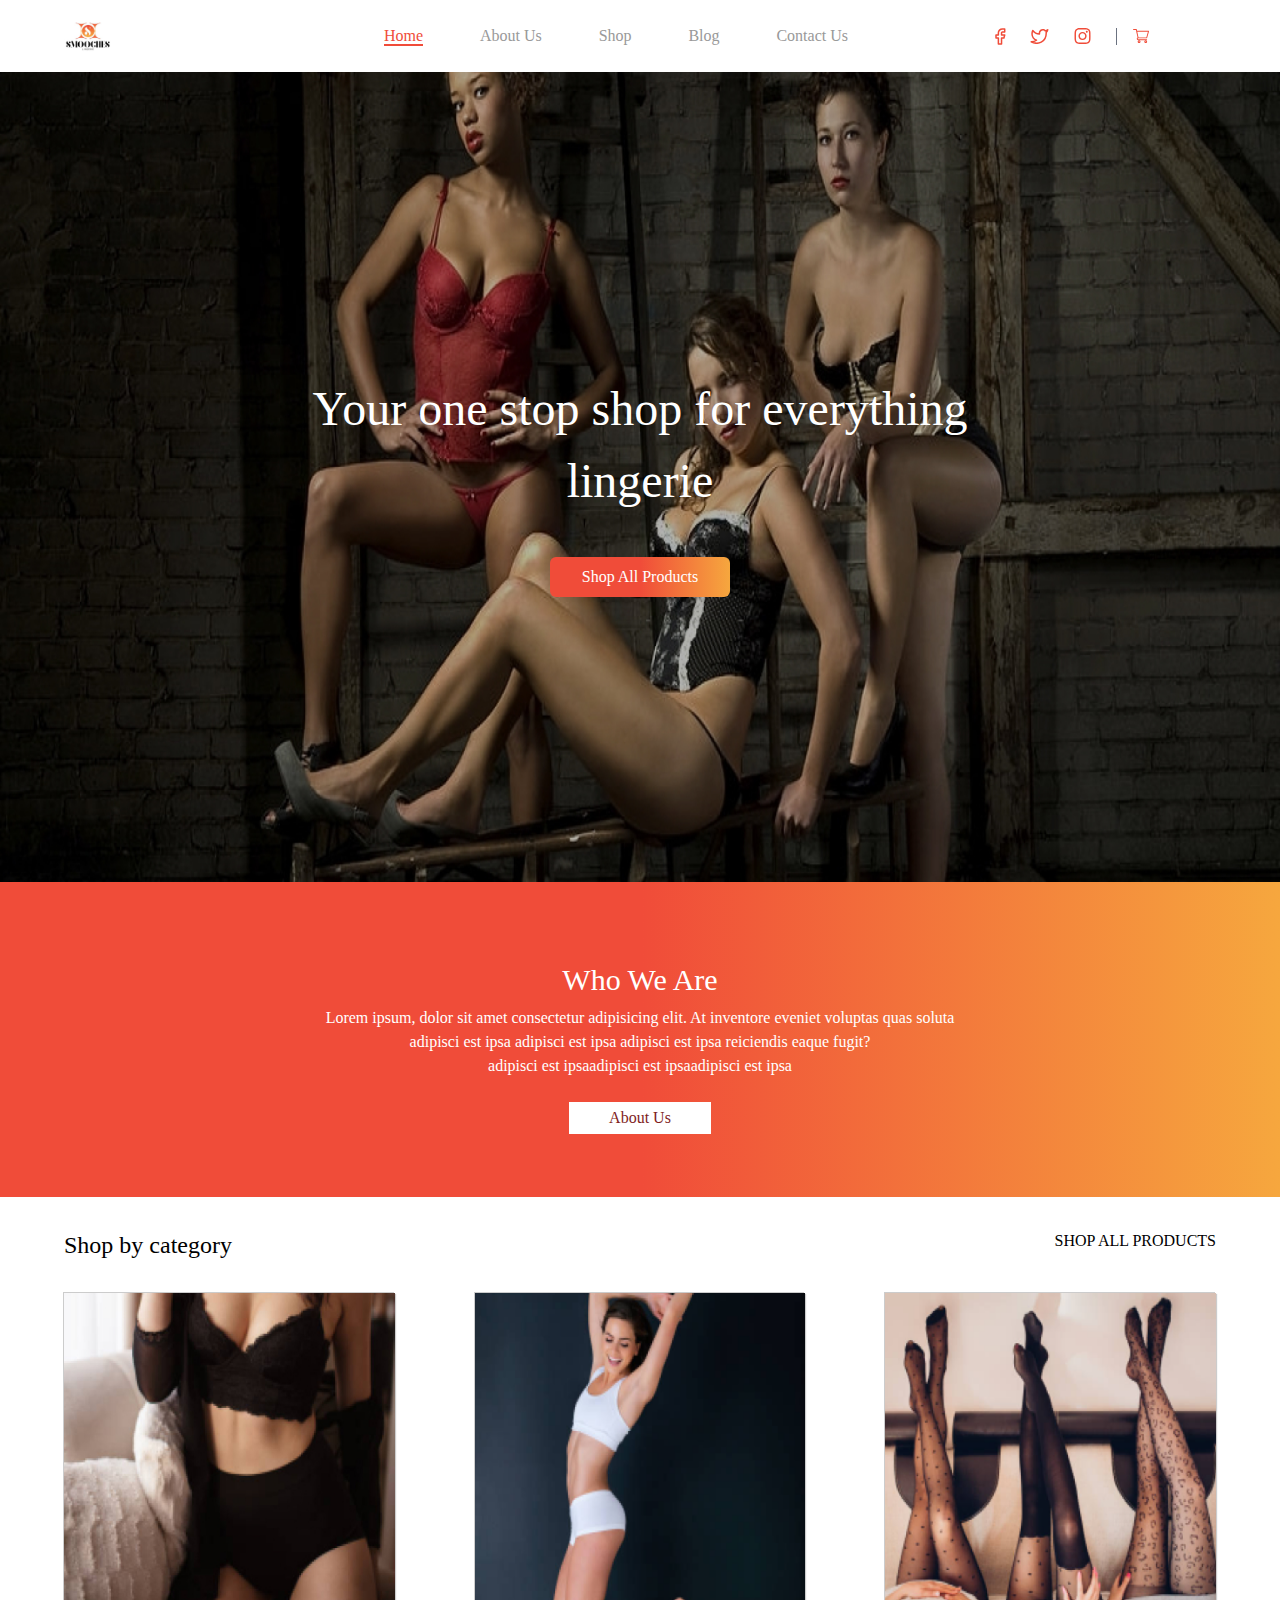
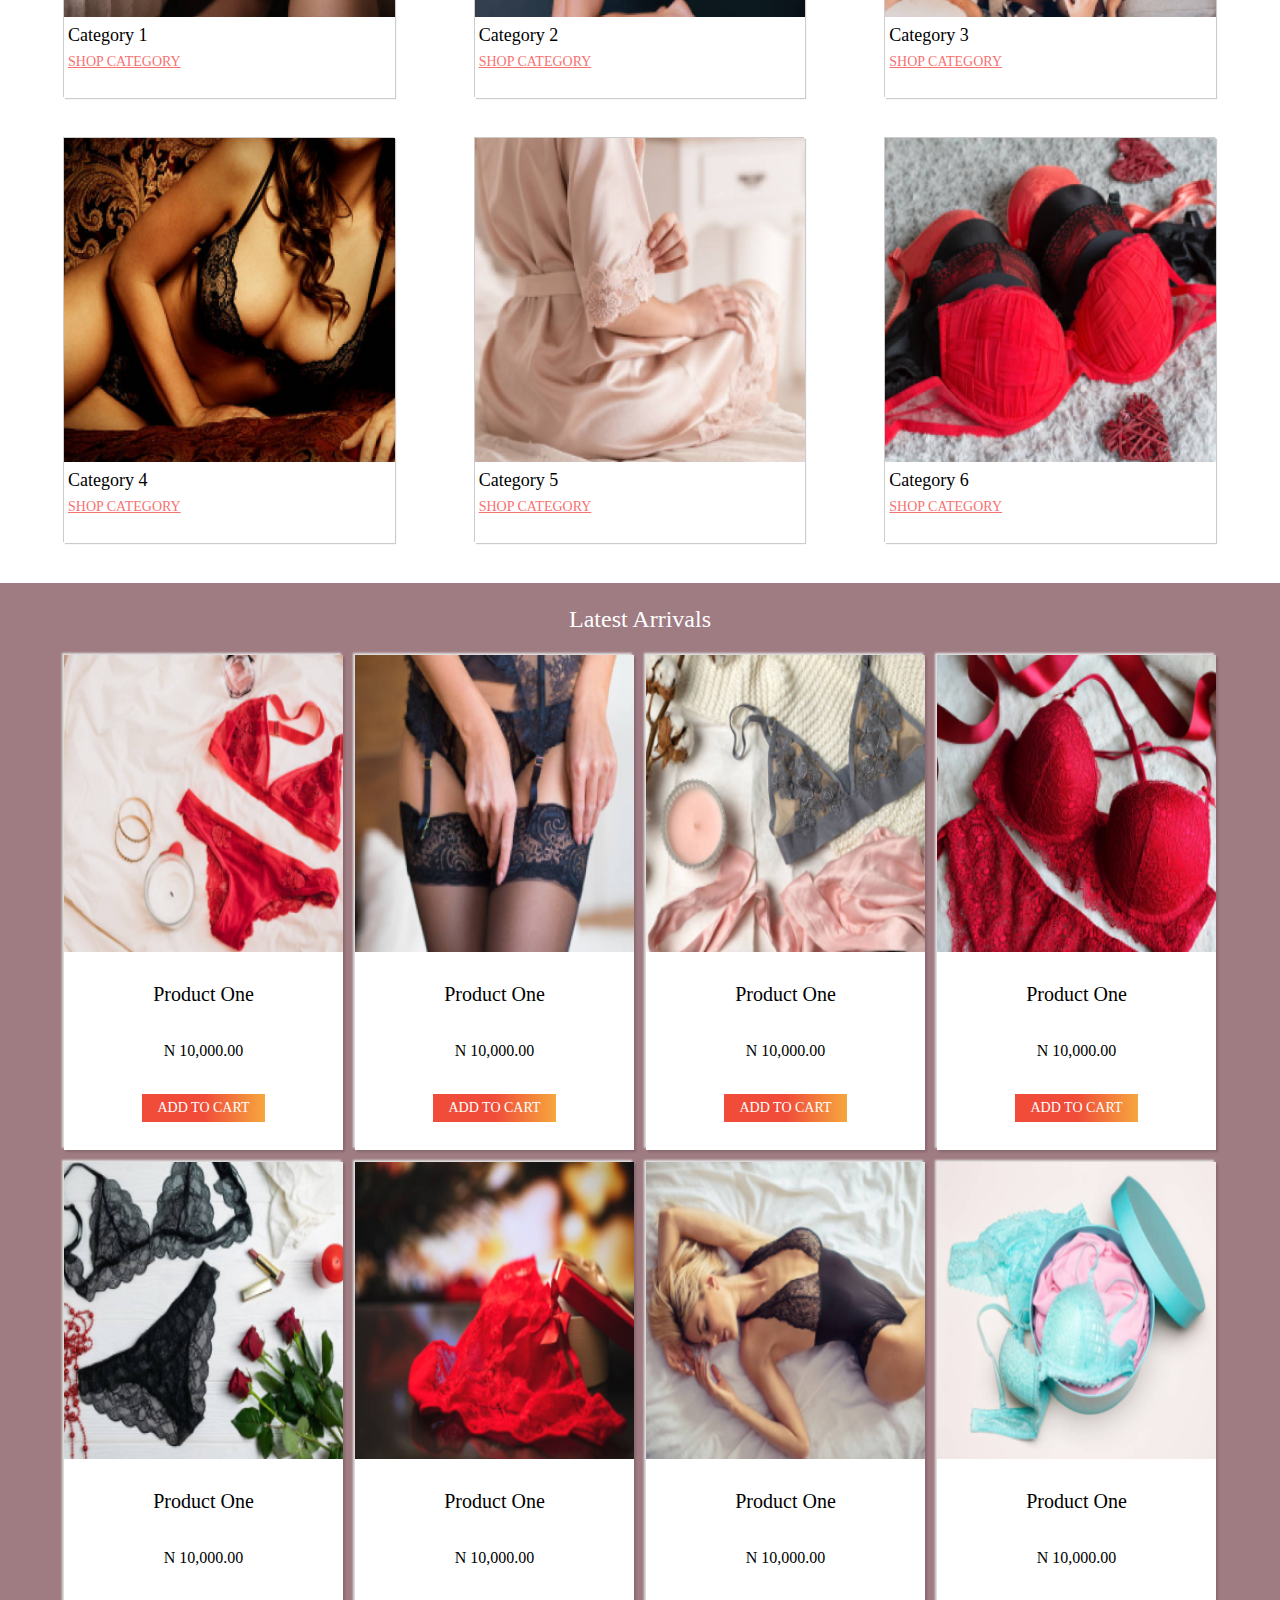
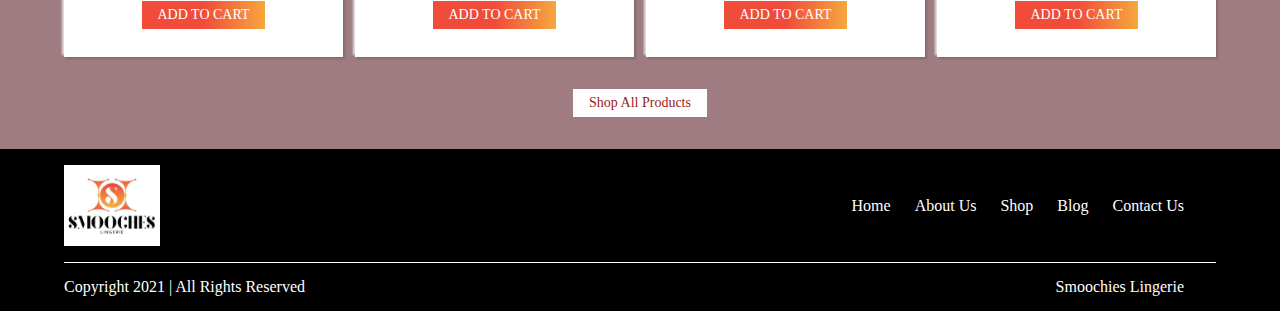
==== commit 1617948f: "fixed the bug with logo" ====
--- a/index.html
+++ b/index.html
@@ -15,7 +15,7 @@
             class="w-screen  transition duration-300 relative bg-white flex justify-between xl:grid grid-cols-8 px-8 xl:px-16  items-center">
             <div class="logo absolute xl:static top-5 left-5 w-12 col-span-2 ">
                 <a href="#">
-                    <img src="img/logo.jpg" alt="logo" />
+                    <img src="./Img/logo.jpg"  alt="logo" />
                 </a>
             </div>
             <div class="nav-links col-span-4 hidden xl:block">
